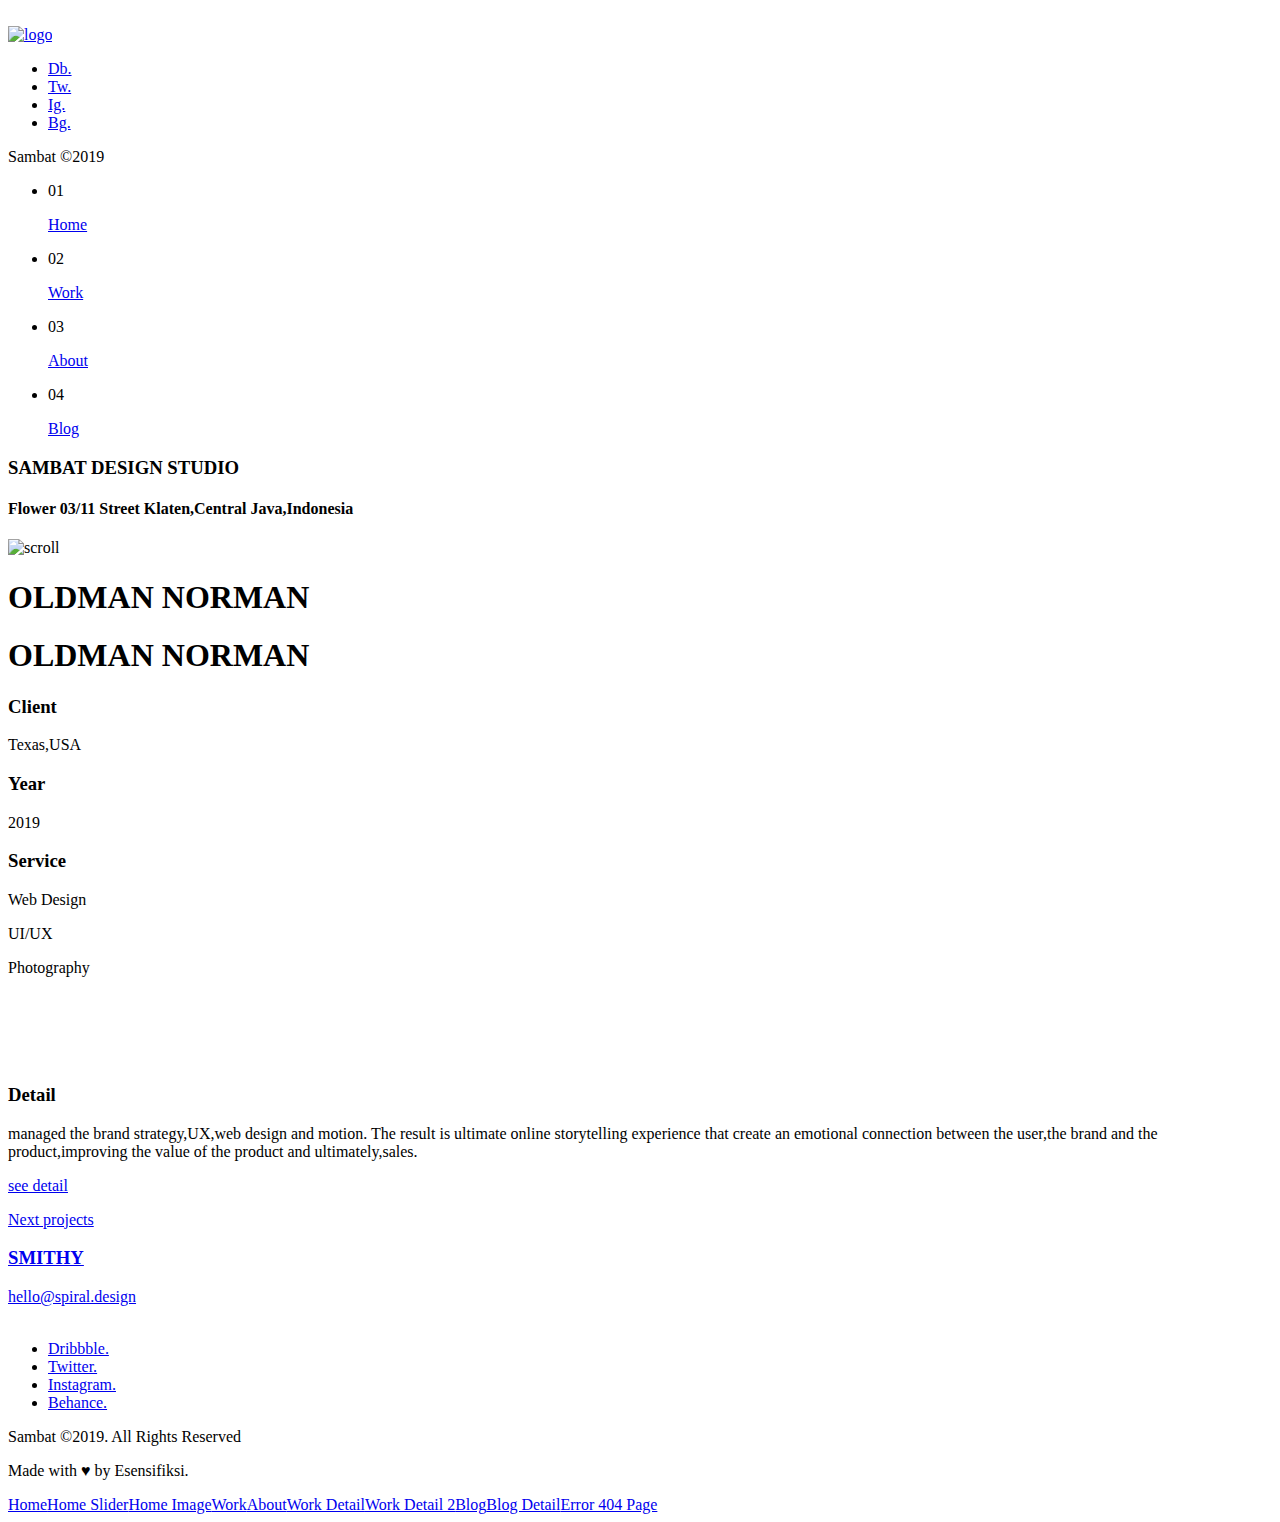
==== work-detail-2.html @ d4de6578 "upload init files" ====
<!DOCTYPE html>
<html lang="en">
<head>
<meta charset="UTF-8">
<meta name="viewport" content="width=device-width, initial-scale=1.0">
<meta http-equiv="X-UA-Compatible" content="ie=edge">
<title>Sambat Dark - Detail</title>
<link rel="stylesheet" href="assets/css/plugin.css">
<link rel="stylesheet" href="assets/css/main.css">
<link rel="stylesheet" href="assets/css/responsive.css">
</head>
<body>
<!-- Start Preload -->
<div class="preloader"></div>
<div class="block-1"></div>
<div class="block-2"></div>
<div class="logo-load"><img src="assets/img/logo.svg" alt=""></div>
<div class="logo-load spinning"></div>
<div class="over-all"></div>
<!-- End Preload --><!-- Start Header -->
<header>
  <nav><!-- Logo -->
    <div class="logo hover-target"><a class="load-spiral" href="index.html"><img src="assets/img/logo.svg" alt="logo"></a></div>
    <!-- Menu bar -->
    <div class="toggle-btn magnetic hover-target">
      <div class="burger-menu"><span class="one"></span><span class="two"></span><span class="tre"></span></div>
    </div>
    <!-- Social -->
    <div class="scr socials">
      <div class="list-social">
        <ul>
          <li class="hover-target"><a href="#">Db.</a></li>
          <li class="hover-target"><a href="#">Tw.</a></li>
          <li class="hover-target"><a href="#">Ig.</a></li>
          <li class="hover-target"><a href="#">Bg.</a></li>
        </ul>
      </div>
    </div>
    <!-- Copyright -->
    <div class="scr copyright-top">
      <p>Sambat &copy;2019</p>
    </div>
    <div class="bg-nav"></div>
    <!-- menu -->
    <div class="manu-container">
      <div class="menu">
        <div class="data">
          <div class="container">
            <div class="row">
              <div class="col-md-6">
                <div class="links text-center text-lg-left">
                  <ul>
                    <li>
                      <p>01</p>
                      <a class="menu-link hover-target load-spiral" href="index.html">Home</a></li>
                    <li>
                      <p>02</p>
                      <a class="menu-link hover-target load-spiral" href="work.html">Work</a></li>
                    <li>
                      <p>03</p>
                      <a class="menu-link hover-target load-spiral" href="about.html">About</a></li>
                    <li>
                      <p>04</p>
                      <a class="menu-link hover-target load-spiral" href="blog.html">Blog</a></li>
                  </ul>
                </div>
              </div>
              <div class="col-md-4 offset-md-2 centered text-right">
                <div class="address-menu">
                  <h3>SAMBAT DESIGN STUDIO</h3>
                  <h4>Flower 03/11 Street Klaten,Central Java,Indonesia</h4>
                </div>
              </div>
            </div>
          </div>
        </div>
      </div>
    </div>
  </nav>
</header>
<!-- End Header --><!-- Start Content -->
<div id="spiral"><!-- Header -->
  <div class="scrolls"><img draggable="false" src="assets/img/sroll.svg" alt="scroll"></div>
  <div class="main-head luxy-el" data-speed-y="15" data-offset="0">
    <div id="headmove">
      <div data-depth="0.4">
        <div class="bg-detail-work-2"></div>
      </div>
    </div>
    <div class="heading-text">
      <div class="heading-text-front">
        <h1 class="title">OLDMAN NORMAN</h1>
      </div>
      <div class="heading-text-back">
        <h1 class="title">OLDMAN NORMAN</h1>
      </div>
    </div>
  </div>
  <!-- Work Content -->
  <section class="detail-work bg-darks">
    <div class="container">
      <div class="row ">
        <div class="col-md-4 mt-30">
          <div class="about-work text-center">
            <h3>Client</h3>
            <p>Texas,USA</p>
          </div>
        </div>
        <div class="col-md-4 mt-30">
          <div class="about-work text-center">
            <h3>Year</h3>
            <p>2019</p>
          </div>
        </div>
        <div class="col-md-4 mt-30">
          <div class="about-work text-center">
            <h3>Service</h3>
            <p>Web Design</p>
            <p>UI/UX</p>
            <p>Photography</p>
          </div>
        </div>
      </div>
      <div class="row mt-20">
        <div class="col-md-12 mt-30"><!-- next -->
          <div class="right-over-next cursorNext"></div>
          <!-- prev -->
          <div class="right-over-prev cursorPrev"></div>
          <!-- work-slider -->
          <div class="work-slider">
            <div class="owl-carousel owl-theme">
              <div class="img-item"><img src="assets/img/detail-work/2/1.jpg" class="img-fluid" alt=""></div>
              <div class="img-item"><img src="assets/img/detail-work/2/2.jpg" class="img-fluid" alt=""></div>
              <div class="img-item"><img src="assets/img/detail-work/2/3.jpg" class="img-fluid" alt=""></div>
              <div class="img-item"><img src="assets/img/detail-work/2/4.jpg" class="img-fluid" alt=""></div>
            </div>
          </div>
        </div>
      </div>
      <div class="row about-work mt-50">
        <div class="col-md-3">
          <h3>Detail</h3>
        </div>
        <div class="col-md-8">
          <p>managed the brand strategy,UX,web design and motion. The result is ultimate online storytelling experience that create an emotional connection between the user,the brand and the product,improving the value of the product and ultimately,sales.</p>
          <div class="mt-10"></div>
          <a class="hover-target" href="https://www.behance.net/gallery/81535767/Smithy" target="_blank">see detail</a></div>
      </div>
      <div class="row">
        <div class="col-md-12"><a href="work-detail.html" class="next-project centered text-center load-spiral">
          <div class="col-md-12">
            <p>Next projects</p>
            <h3>SMITHY</h3>
          </div>
          </a></div>
      </div>
    </div>
  </section>
  <!-- Footer -->
  <div class="footer">
    <div class="container">
      <div class="row">
        <div class="col-md-4 text-center text-md-left mt-30">
          <div class="mail hover-target"><a href="#">hello@spiral.design</a></div>
        </div>
        <div class="col-md-4 text-center mt-30">
          <div class="logo-foot"><img src="assets/img/logo.svg" alt=""></div>
        </div>
        <div class="col-md-4 text-center text-md-right mt-30">
          <div class="sosmed">
            <ul>
              <li class="hover-target"><a href="#">Dribbble.</a></li>
              <li class="hover-target"><a href="#">Twitter.</a></li>
              <li class="hover-target"><a href="#">Instagram.</a></li>
              <li class="hover-target"><a href="#">Behance.</a></li>
            </ul>
          </div>
          <div class="copyright">
            <p>Sambat &copy;2019. All Rights Reserved</p>
            <p>Made with ♥ by Esensifiksi.</p>
          </div>
        </div>
      </div>
    </div>
  </div>
</div>
<!-- End Content --><!-- Toggle menu -->
<div class="menus"><a class="hover-target" href="index.html">Home</a><a class="hover-target" href="index-2.html">Home Slider</a><a class="hover-target" href="index-3.html">Home Image</a><a class="hover-target" href="work.html">Work</a><a class="hover-target" href="about.html">About</a><a class="hover-target" href="work-detail.html">Work Detail</a><a class="hover-target" href="work-detail-2.html">Work Detail 2</a><a class="hover-target" href="blog.html">Blog</a><a class="hover-target" href="blog-detail.html">Blog Detail</a><a class="hover-target" href="error.html">Error 404 Page</a></div>
<div class="menu__toggler hover-target magnetic"><span></span></div>
<!-- Cursor -->
<div class="cursor1" id="cursor1"></div>
<div class="cursor" id="cursor"></div>
<script src="https://www.jq22.com/jquery/jquery-3.3.1.js"></script>
<script src="assets/js/plugin.js"></script><script src="assets/js/main.js"></script>
</body>
</html>
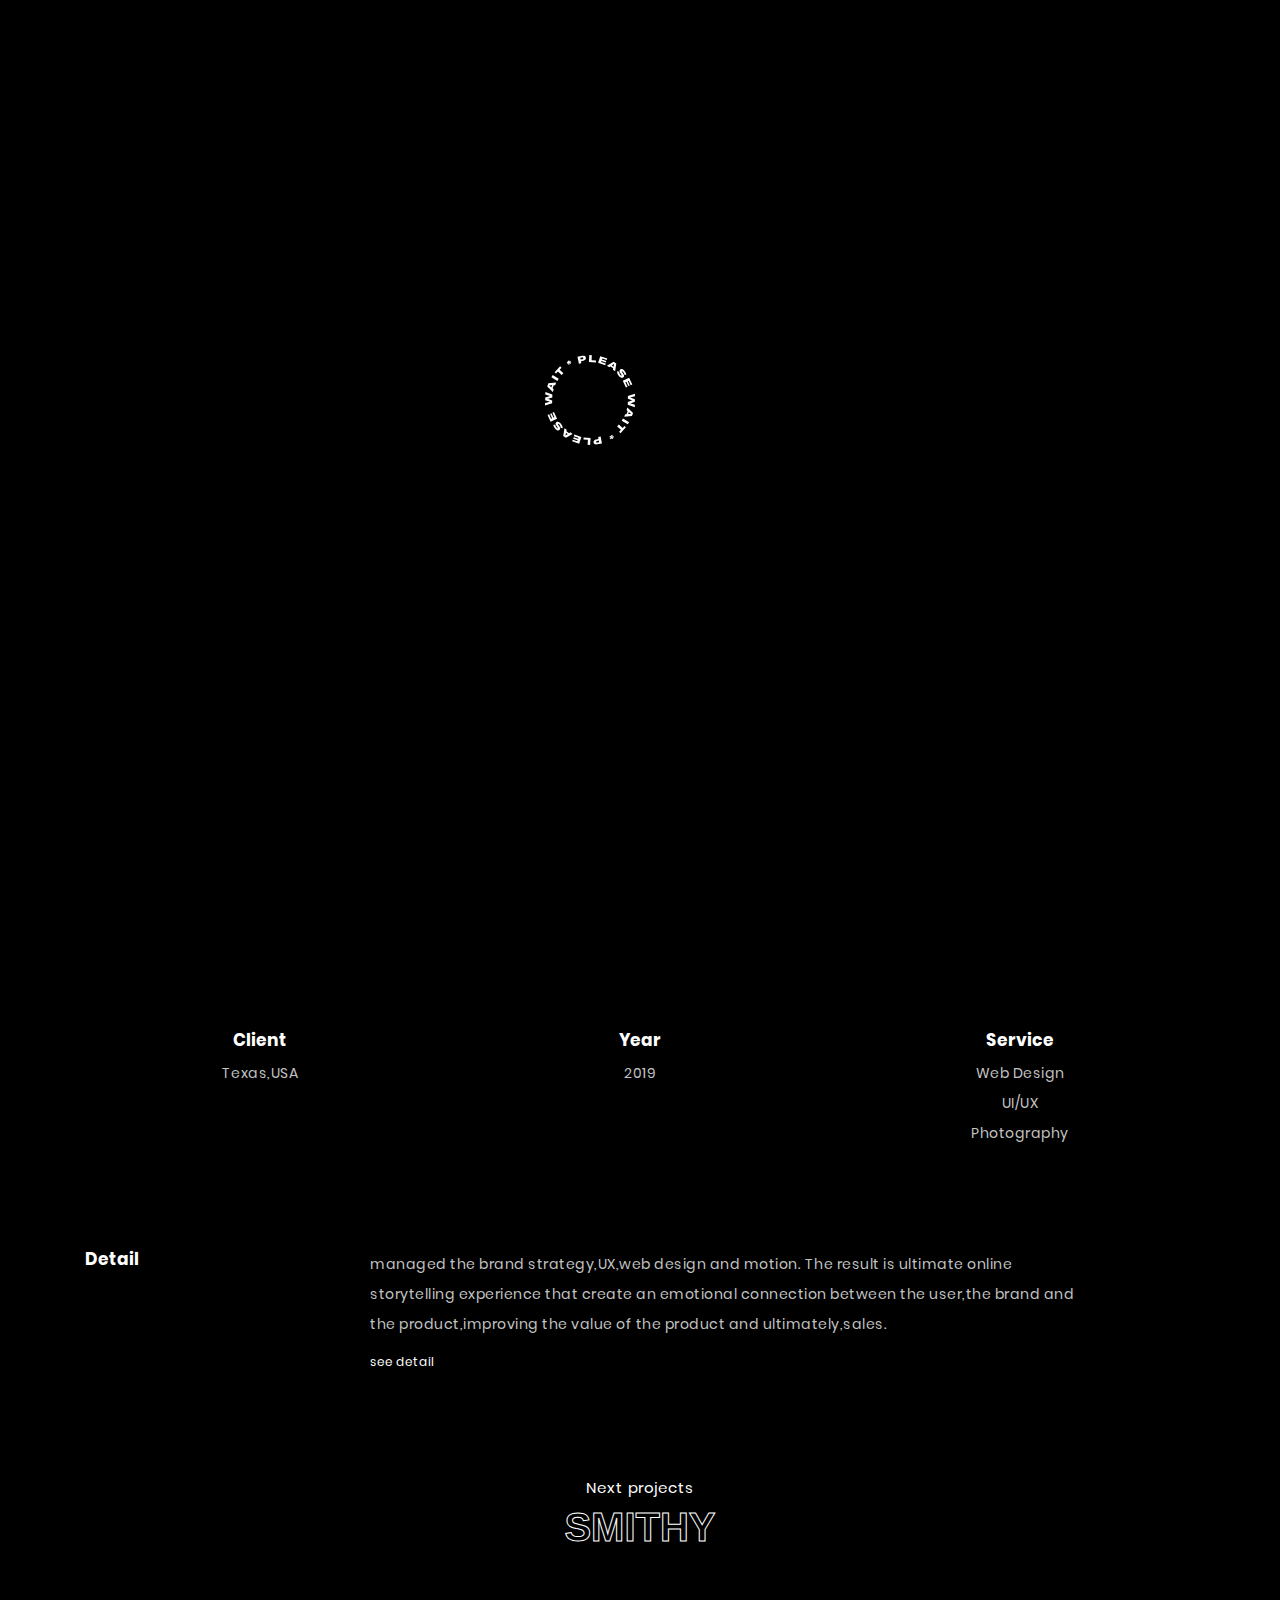
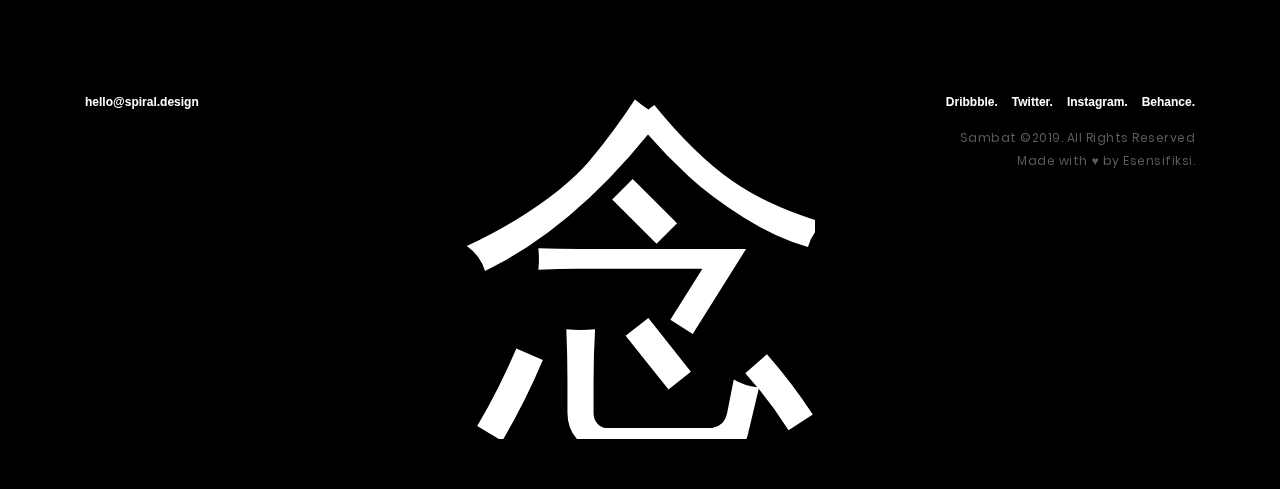
==== commit 4578d1ce: "Update work-detail-2.html" ====
--- a/work-detail-2.html
+++ b/work-detail-2.html
@@ -4,7 +4,7 @@
 <meta charset="UTF-8">
 <meta name="viewport" content="width=device-width, initial-scale=1.0">
 <meta http-equiv="X-UA-Compatible" content="ie=edge">
-<title>Sambat Dark - Detail</title>
+<title>Coctrpg log - Home</title>
 <link rel="stylesheet" href="assets/css/plugin.css">
 <link rel="stylesheet" href="assets/css/main.css">
 <link rel="stylesheet" href="assets/css/responsive.css">
@@ -29,9 +29,9 @@
     <div class="scr socials">
       <div class="list-social">
         <ul>
-          <li class="hover-target"><a href="#">Db.</a></li>
+          <li class="hover-target"><a href="#">Wx.</a></li>
+          <li class="hover-target"><a href="#">Qq.</a></li>
           <li class="hover-target"><a href="#">Tw.</a></li>
-          <li class="hover-target"><a href="#">Ig.</a></li>
           <li class="hover-target"><a href="#">Bg.</a></li>
         </ul>
       </div>
@@ -52,23 +52,23 @@
                   <ul>
                     <li>
                       <p>01</p>
-                      <a class="menu-link hover-target load-spiral" href="index.html">Home</a></li>
+                      <a class="menu-link hover-target load-spiral" href="index.html">主页</a></li>
                     <li>
                       <p>02</p>
-                      <a class="menu-link hover-target load-spiral" href="work.html">Work</a></li>
+                      <a class="menu-link hover-target load-spiral" href="work.html">目录</a></li>
                     <li>
                       <p>03</p>
-                      <a class="menu-link hover-target load-spiral" href="about.html">About</a></li>
+                      <a class="menu-link hover-target load-spiral" href="about.html">关于我</a></li>
                     <li>
                       <p>04</p>
-                      <a class="menu-link hover-target load-spiral" href="blog.html">Blog</a></li>
+                      <a class="menu-link hover-target load-spiral" href="blog.html">归档</a></li>
                   </ul>
                 </div>
               </div>
               <div class="col-md-4 offset-md-2 centered text-right">
                 <div class="address-menu">
-                  <h3>SAMBAT DESIGN STUDIO</h3>
-                  <h4>Flower 03/11 Street Klaten,Central Java,Indonesia</h4>
+                  <h3>COCTRPG LOG STORAGE SITE.</h3>
+                  <h4>从2021年开始到今的所有已经保存的跑团log</h4>
                 </div>
               </div>
             </div>
@@ -89,10 +89,10 @@
     </div>
     <div class="heading-text">
       <div class="heading-text-front">
-        <h1 class="title">OLDMAN NORMAN</h1>
+        <h1 class="title">冬雪之下</h1>
       </div>
       <div class="heading-text-back">
-        <h1 class="title">OLDMAN NORMAN</h1>
+        <h1 class="title">冬雪之下</h1>
       </div>
     </div>
   </div>
@@ -193,4 +193,4 @@
 <script src="https://www.jq22.com/jquery/jquery-3.3.1.js"></script>
 <script src="assets/js/plugin.js"></script><script src="assets/js/main.js"></script>
 </body>
-</html>+</html>
--- a/assets/css/main.css
+++ b/assets/css/main.css
@@ -0,0 +1 @@
+@charset "UTF-8";@font-face{font-family:'Poppins';font-style:normal;font-weight:100;src:url("../fonts/poppins/poppins-v5-latin-100.eot");src:local("Poppins Thin"),local("Poppins-Thin"),url("../fonts/poppins/poppins-v5-latin-100%EF%B9%96.eot#iefix") format("embedded-opentype"),url("../fonts/poppins/poppins-v5-latin-100.woff2") format("woff2"),url("../fonts/poppins/poppins-v5-latin-100.woff") format("woff"),url("../fonts/poppins/poppins-v5-latin-100.ttf") format("truetype"),url("../fonts/poppins/poppins-v5-latin-100.svg#Poppins") format("svg")}@font-face{font-family:'Poppins';font-style:italic;font-weight:100;src:url("../fonts/poppins/poppins-v5-latin-100italic.eot");src:local("Poppins Thin Italic"),local("Poppins-ThinItalic"),url("../fonts/poppins/poppins-v5-latin-100italic%EF%B9%96.eot#iefix") format("embedded-opentype"),url("../fonts/poppins/poppins-v5-latin-100italic.woff2") format("woff2"),url("../fonts/poppins/poppins-v5-latin-100italic.woff") format("woff"),url("../fonts/poppins/poppins-v5-latin-100italic.ttf") format("truetype"),url("../fonts/poppins/poppins-v5-latin-100italic.svg#Poppins") format("svg")}@font-face{font-family:'Poppins';font-style:normal;font-weight:200;src:url("../fonts/poppins/poppins-v5-latin-200.eot");src:local("Poppins ExtraLight"),local("Poppins-ExtraLight"),url("../fonts/poppins/poppins-v5-latin-200%EF%B9%96.eot#iefix") format("embedded-opentype"),url("../fonts/poppins/poppins-v5-latin-200.woff2") format("woff2"),url("../fonts/poppins/poppins-v5-latin-200.woff") format("woff"),url("../fonts/poppins/poppins-v5-latin-200.ttf") format("truetype"),url("../fonts/poppins/poppins-v5-latin-200.svg#Poppins") format("svg")}@font-face{font-family:'Poppins';font-style:italic;font-weight:300;src:url("../fonts/poppins/poppins-v5-latin-300italic.eot");src:local("Poppins Light Italic"),local("Poppins-LightItalic"),url("../fonts/poppins/poppins-v5-latin-300italic%EF%B9%96.eot#iefix") format("embedded-opentype"),url("../fonts/poppins/poppins-v5-latin-300italic.woff2") format("woff2"),url("../fonts/poppins/poppins-v5-latin-300italic.woff") format("woff"),url("../fonts/poppins/poppins-v5-latin-300italic.ttf") format("truetype"),url("../fonts/poppins/poppins-v5-latin-300italic.svg#Poppins") format("svg")}@font-face{font-family:'Poppins';font-style:normal;font-weight:300;src:url("../fonts/poppins/poppins-v5-latin-300.eot");src:local("Poppins Light"),local("Poppins-Light"),url("../fonts/poppins/poppins-v5-latin-300%EF%B9%96.eot#iefix") format("embedded-opentype"),url("../fonts/poppins/poppins-v5-latin-300.woff2") format("woff2"),url("../fonts/poppins/poppins-v5-latin-300.woff") format("woff"),url("../fonts/poppins/poppins-v5-latin-300.ttf") format("truetype"),url("../fonts/poppins/poppins-v5-latin-300.svg#Poppins") format("svg")}@font-face{font-family:'Poppins';font-style:normal;font-weight:400;src:url("../fonts/poppins/poppins-v5-latin-regular.eot");src:local("Poppins Regular"),local("Poppins-Regular"),url("../fonts/poppins/poppins-v5-latin-regular%EF%B9%96.eot#iefix") format("embedded-opentype"),url("../fonts/poppins/poppins-v5-latin-regular.woff2") format("woff2"),url("../fonts/poppins/poppins-v5-latin-regular.woff") format("woff"),url("../fonts/poppins/poppins-v5-latin-regular.ttf") format("truetype"),url("../fonts/poppins/poppins-v5-latin-regular.svg#Poppins") format("svg")}@font-face{font-family:'Poppins';font-style:italic;font-weight:400;src:url("../fonts/poppins/poppins-v5-latin-italic.eot");src:local("Poppins Italic"),local("Poppins-Italic"),url("../fonts/poppins/poppins-v5-latin-italic%EF%B9%96.eot#iefix") format("embedded-opentype"),url("../fonts/poppins/poppins-v5-latin-italic.woff2") format("woff2"),url("../fonts/poppins/poppins-v5-latin-italic.woff") format("woff"),url("../fonts/poppins/poppins-v5-latin-italic.ttf") format("truetype"),url("../fonts/poppins/poppins-v5-latin-italic.svg#Poppins") format("svg")}@font-face{font-family:'Poppins';font-style:italic;font-weight:200;src:url("../fonts/poppins/poppins-v5-latin-200italic.eot");src:local("Poppins ExtraLight Italic"),local("Poppins-ExtraLightItalic"),url("../fonts/poppins/poppins-v5-latin-200italic%EF%B9%96.eot#iefix") format("embedded-opentype"),url("../fonts/poppins/poppins-v5-latin-200italic.woff2") format("woff2"),url("../fonts/poppins/poppins-v5-latin-200italic.woff") format("woff"),url("../fonts/poppins/poppins-v5-latin-200italic.ttf") format("truetype"),url("../fonts/poppins/poppins-v5-latin-200italic.svg#Poppins") format("svg")}@font-face{font-family:'Poppins';font-style:normal;font-weight:500;src:url("../fonts/poppins/poppins-v5-latin-500.eot");src:local("Poppins Medium"),local("Poppins-Medium"),url("../fonts/poppins/poppins-v5-latin-500%EF%B9%96.eot#iefix") format("embedded-opentype"),url("../fonts/poppins/poppins-v5-latin-500.woff2") format("woff2"),url("../fonts/poppins/poppins-v5-latin-500.woff") format("woff"),url("../fonts/poppins/poppins-v5-latin-500.ttf") format("truetype"),url("../fonts/poppins/poppins-v5-latin-500.svg#Poppins") format("svg")}@font-face{font-family:'Poppins';font-style:italic;font-weight:500;src:url("../fonts/poppins/poppins-v5-latin-500italic.eot");src:local("Poppins Medium Italic"),local("Poppins-MediumItalic"),url("../fonts/poppins/poppins-v5-latin-500italic%EF%B9%96.eot#iefix") format("embedded-opentype"),url("../fonts/poppins/poppins-v5-latin-500italic.woff2") format("woff2"),url("../fonts/poppins/poppins-v5-latin-500italic.woff") format("woff"),url("../fonts/poppins/poppins-v5-latin-500italic.ttf") format("truetype"),url("../fonts/poppins/poppins-v5-latin-500italic.svg#Poppins") format("svg")}@font-face{font-family:'Poppins';font-style:italic;font-weight:600;src:url("../fonts/poppins/poppins-v5-latin-600italic.eot");src:local("Poppins SemiBold Italic"),local("Poppins-SemiBoldItalic"),url("../fonts/poppins/poppins-v5-latin-600italic%EF%B9%96.eot#iefix") format("embedded-opentype"),url("../fonts/poppins/poppins-v5-latin-600italic.woff2") format("woff2"),url("../fonts/poppins/poppins-v5-latin-600italic.woff") format("woff"),url("../fonts/poppins/poppins-v5-latin-600italic.ttf") format("truetype"),url("../fonts/poppins/poppins-v5-latin-600italic.svg#Poppins") format("svg")}@font-face{font-family:'Poppins';font-style:normal;font-weight:600;src:url("../fonts/poppins/poppins-v5-latin-600.eot");src:local("Poppins SemiBold"),local("Poppins-SemiBold"),url("../fonts/poppins/poppins-v5-latin-600%EF%B9%96.eot#iefix") format("embedded-opentype"),url("../fonts/poppins/poppins-v5-latin-600.woff2") format("woff2"),url("../fonts/poppins/poppins-v5-latin-600.woff") format("woff"),url("../fonts/poppins/poppins-v5-latin-600.ttf") format("truetype"),url("../fonts/poppins/poppins-v5-latin-600.svg#Poppins") format("svg")}@font-face{font-family:'Poppins';font-style:normal;font-weight:700;src:url("../fonts/poppins/poppins-v5-latin-700.eot");src:local("Poppins Bold"),local("Poppins-Bold"),url("../fonts/poppins/poppins-v5-latin-700%EF%B9%96.eot#iefix") format("embedded-opentype"),url("../fonts/poppins/poppins-v5-latin-700.woff2") format("woff2"),url("../fonts/poppins/poppins-v5-latin-700.woff") format("woff"),url("../fonts/poppins/poppins-v5-latin-700.ttf") format("truetype"),url("../fonts/poppins/poppins-v5-latin-700.svg#Poppins") format("svg")}@font-face{font-family:'Poppins';font-style:italic;font-weight:700;src:url("../fonts/poppins/poppins-v5-latin-700italic.eot");src:local("Poppins Bold Italic"),local("Poppins-BoldItalic"),url("../fonts/poppins/poppins-v5-latin-700italic%EF%B9%96.eot#iefix") format("embedded-opentype"),url("../fonts/poppins/poppins-v5-latin-700italic.woff2") format("woff2"),url("../fonts/poppins/poppins-v5-latin-700italic.woff") format("woff"),url("../fonts/poppins/poppins-v5-latin-700italic.ttf") format("truetype"),url("../fonts/poppins/poppins-v5-latin-700italic.svg#Poppins") format("svg")}@font-face{font-family:'Poppins';font-style:normal;font-weight:800;src:url("../fonts/poppins/poppins-v5-latin-800.eot");src:local("Poppins ExtraBold"),local("Poppins-ExtraBold"),url("../fonts/poppins/poppins-v5-latin-800%EF%B9%96.eot#iefix") format("embedded-opentype"),url("../fonts/poppins/poppins-v5-latin-800.woff2") format("woff2"),url("../fonts/poppins/poppins-v5-latin-800.woff") format("woff"),url("../fonts/poppins/poppins-v5-latin-800.ttf") format("truetype"),url("../fonts/poppins/poppins-v5-latin-800.svg#Poppins") format("svg")}@font-face{font-family:'Poppins';font-style:italic;font-weight:800;src:url("../fonts/poppins/poppins-v5-latin-800italic.eot");src:local("Poppins ExtraBold Italic"),local("Poppins-ExtraBoldItalic"),url("../fonts/poppins/poppins-v5-latin-800italic%EF%B9%96.eot#iefix") format("embedded-opentype"),url("../fonts/poppins/poppins-v5-latin-800italic.woff2") format("woff2"),url("../fonts/poppins/poppins-v5-latin-800italic.woff") format("woff"),url("../fonts/poppins/poppins-v5-latin-800italic.ttf") format("truetype"),url("../fonts/poppins/poppins-v5-latin-800italic.svg#Poppins") format("svg")}@font-face{font-family:'Poppins';font-style:normal;font-weight:900;src:url("../fonts/poppins/poppins-v5-latin-900.eot");src:local("Poppins Black"),local("Poppins-Black"),url("../fonts/poppins/poppins-v5-latin-900%EF%B9%96.eot#iefix") format("embedded-opentype"),url("../fonts/poppins/poppins-v5-latin-900.woff2") format("woff2"),url("../fonts/poppins/poppins-v5-latin-900.woff") format("woff"),url("../fonts/poppins/poppins-v5-latin-900.ttf") format("truetype"),url("../fonts/poppins/poppins-v5-latin-900.svg#Poppins") format("svg")}@font-face{font-family:'Poppins';font-style:italic;font-weight:900;src:url("../fonts/poppins/poppins-v5-latin-900italic.eot");src:local("Poppins Black Italic"),local("Poppins-BlackItalic"),url("../fonts/poppins/poppins-v5-latin-900italic%EF%B9%96.eot#iefix") format("embedded-opentype"),url("../fonts/poppins/poppins-v5-latin-900italic.woff2") format("woff2"),url("../fonts/poppins/poppins-v5-latin-900italic.woff") format("woff"),url("../fonts/poppins/poppins-v5-latin-900italic.ttf") format("truetype"),url("../fonts/poppins/poppins-v5-latin-900italic.svg#Poppins") format("svg")}h1,h2,h3,h4,h5{font-family:'Poppins',sans-serif}p{font-family:'Poppins',sans-serif;font-size:15px;color:#fff;line-height:30px;letter-spacing:.5px}section{padding-top:100px;padding-bottom:100px}a:hover{text-decoration:none}.over-all{width:100%;height:100vh;position:fixed;top:0;left:0;z-index:90;background:#000;mix-blend-mode:color;pointer-events:none;opacity:0}.preloader{width:100%;height:100vh;position:fixed;top:0;left:0;z-index:9999;opacity:1}.spinning{width:100px;height:100px;background:url("../img/wait.svg") no-repeat center center;border:0;-webkit-animation-name:spin;animation-name:spin;-webkit-animation-duration:10s;animation-duration:10s;-webkit-animation-iteration-count:infinite;animation-iteration-count:infinite;margin-left:-50px;margin-top:-50px;mix-blend-mode:normal}.block-1{width:100%;height:100vh;bottom:0;left:0;background:#000;position:fixed;z-index:998}.block-2{width:100%;height:100vh;top:0;left:0;background:#000;position:fixed;z-index:999}.logo-load{position:fixed;transform:translate(-50%,-50%);-webkit-transform:translate(-50%,-50%);-moz-transform:translate(-50%,-50%);-ms-transform:translate(-50%,-50%);-o-transform:translate(-50%,-50%);left:50%;top:50%;mix-blend-mode:difference;z-index:9999}*{padding:0;margin:0;-webkit-box-sizing:border-box;box-sizing:border-box;font-family:'Poppins',sans-serif}.centered{display:-webkit-box;display:-ms-flexbox;display:flex;-webkit-box-align:center;-ms-flex-align:center;align-items:center;-webkit-box-pack:center;-ms-flex-pack:center;justify-content:center}.between{padding-top:100px;padding-bottom:100px}.mt-half{margin-top:90vh!important}.mt-0{margin-top:0!important}.mt-10{margin-top:10px!important}.mt-20{margin-top:20px!important}.mt-30{margin-top:30px!important}.mt-40{margin-top:40px!important}.mt-50{margin-top:50px!important}.mt-60{margin-top:60px!important}.mt-70{margin-top:70px!important}.mt-70{margin-top:70px!important}.mt-80{margin-top:80px!important}.mt-90{margin-top:90px!important}.mt-100{margin-top:100px!important}.mt-200{padding-top:200px!important}.mb-0{margin-bottom:0!important}.mb-10{margin-bottom:10px!important}.mb-20{margin-bottom:20px!important}.mb-30{margin-bottom:30px!important}.mb-40{margin-bottom:40px!important}.mb-50{margin-bottom:50px!important}.mb-60{margin-bottom:60px!important}.mb-70{margin-bottom:70px!important}.mb-70{margin-bottom:70px!important}.mb-80{margin-bottom:80px!important}.mb-90{margin-bottom:90px!important}.mb-100{margin-bottom:100px!important}.bg-darks{background:#000}::-moz-selection{color:#000}::selection{color:#000}::-moz-selection{color:#000}::selection{background-color:#fff}::-moz-selection{background-color:#fff}mark{color:#212121}body{background:#000}.copyright-top{position:fixed;top:88vh;left:9%;z-index:10}.copyright-top p{font-size:12px;margin:10px 0 0 0;color:#fff;font-weight:700}.socials{position:fixed;top:88vh;right:9%;z-index:10}.socials ul{list-style:none}.socials ul li{display:inline;margin-left:15px}.socials ul li a{font-size:11px;color:#fff;font-weight:700}.socials ul li a:hover{text-decoration:none}.toggle-btn{display:-webkit-box;display:-ms-flexbox;display:flex;-webkit-box-pack:center;-ms-flex-pack:center;justify-content:center;-webkit-box-align:center;-ms-flex-align:center;align-items:center;position:fixed;margin-top:10vh;width:50px;height:50px;right:8%;mix-blend-mode:difference;z-index:99!important}nav .container{position:relative}.logo{position:fixed;margin-top:10vh;width:50px;height:50px;left:8%;mix-blend-mode:difference;z-index:99!important}.toggle-btn::before{content:'MENU';position:absolute;width:80px;font-size:10px;letter-spacing:2px;color:#fff;right:0;font-weight:500}.one{display:block;position:relative;width:25px;height:1px;background:#fff}.two{display:block;position:relative;width:25px;height:1px;background:#fff;margin-top:4px}.tre{display:block;position:relative;width:25px;height:1px;background:#fff;margin-top:4px}.bg-nav{position:fixed;top:0;z-index:97;height:100vh;width:100%;background:#000;opacity:0;pointer-events:none}.menu{opacity:0;position:fixed;top:0;z-index:98;height:100vh;width:100%;background-color:transparent;display:-webkit-box;display:-ms-flexbox;display:flex;-webkit-box-align:center;-ms-flex-align:center;align-items:center;-webkit-box-pack:center;-ms-flex-pack:center;justify-content:center}.menu-text p{font-weight:300;line-height:30px;color:#fff}.data{text-align:left}.data ul{padding:0}ul{list-style:none;padding:0}.menu li{color:#fff}.menu li p{position:absolute;opacity:.5;top:25px;left:-10px}a.menu-link{font-family:'Poppins',sans-serif;display:inline-block;text-decoration:none;color:transparent;opacity:.7;-webkit-text-stroke:1px #fff;font-size:50px;font-weight:900;margin:0 20px;overflow:hidden;-webkit-transition:all .4s ease;transition:all .4s ease}a.menu-link:hover{opacity:1}a.menu-link.active{opacity:1}.toggle-btn:hover{cursor:pointer}.address-menu h3{font-size:30px;color:#fff;font-weight:600}.address-menu h4{color:#fff;font-size:12px;opacity:.5}a{cursor:none}.cursor,.cursor1{pointer-events:none;position:fixed;top:0;left:0;border-radius:50%;opacity:0;-webkit-transform:translate(-50%,-50%);transform:translate(-50%,-50%);-webkit-transition:opacity .3s ease-in-out,-webkit-transform .3s ease-in-out;transition:opacity .3s ease-in-out,-webkit-transform .3s ease-in-out;transition:opacity .3s ease-in-out,transform .3s ease-in-out;transition:opacity .3s ease-in-out,transform .3s ease-in-out,-webkit-transform .3s ease-in-out;z-index:9999999}.cursor{width:7px;height:7px;background-color:#fff;mix-blend-mode:difference}.cursor1{width:30px;height:30px;border:1px solid #fff;mix-blend-mode:difference}.cursor1.expand{background-color:#fff;border:0;mix-blend-mode:difference;transform:translate(-50%,-50%) scale(1.6);-webkit-transform:translate(-50%,-50%) scale(1.6);-moz-transform:translate(-50%,-50%) scale(1.6);-ms-transform:translate(-50%,-50%) scale(1.6);-o-transform:translate(-50%,-50%) scale(1.6)}.cursor1.drag::before,.cursor1.drag::after{color:#000;font-family:'fonticons';font-size:.6rem;margin-top:-.6rem;position:absolute;top:50%}.cursor1.drag::before{content:'\e801';left:-10px}.cursor1.drag::after{content:'\e803';right:-10px}.cursorDrag{cursor:none!important}.cursor1.explore{width:100px;height:100px;background:url("../img/click.svg") no-repeat center center;border:0;-webkit-animation-name:spin;animation-name:spin;-webkit-animation-duration:10s;animation-duration:10s;-webkit-animation-iteration-count:infinite;animation-iteration-count:infinite;margin-left:-50px;margin-top:-50px;mix-blend-mode:normal}.cursor1.zoom{width:100px;height:100px;background:url("../img/zoom.svg") no-repeat center center;border:0;-webkit-animation-name:spin;animation-name:spin;-webkit-animation-duration:10s;animation-duration:10s;-webkit-animation-iteration-count:infinite;animation-iteration-count:infinite;margin-left:-50px;margin-top:-50px;mix-blend-mode:normal}.cursor1.next{width:100px;height:100px;background:url("../img/next.svg") no-repeat center center;border:0;-webkit-animation-name:spin;animation-name:spin;-webkit-animation-duration:10s;animation-duration:10s;-webkit-animation-iteration-count:infinite;animation-iteration-count:infinite;margin-left:-50px;margin-top:-50px;mix-blend-mode:normal}.cursor1.prev{width:100px;height:100px;background:url("../img/prev.svg") no-repeat center center;border:0;-webkit-animation-name:spin;animation-name:spin;-webkit-animation-duration:10s;animation-duration:10s;-webkit-animation-iteration-count:infinite;animation-iteration-count:infinite;margin-left:-50px;margin-top:-50px;mix-blend-mode:normal}.scrolls{z-index:10;position:absolute;top:calc(90vh - 50px);left:calc(50% - 50px);-webkit-animation-name:spin;animation-name:spin;-webkit-animation-duration:20s;animation-duration:20s;-webkit-animation-iteration-count:infinite;animation-iteration-count:infinite;-webkit-animation-timing-function:linear;animation-timing-function:linear}.bg-right{background:#000;z-index:3;position:fixed;transform:translate(-50%,-50%) skew(20deg);-webkit-transform:translate(-50%,-50%) skew(20deg);-moz-transform:translate(-50%,-50%) skew(20deg);-ms-transform:translate(-50%,-50%) skew(20deg);-o-transform:translate(-50%,-50%) skew(20deg);text-align:center;left:50%;height:80vh;width:20vw;top:50vh}.bg-3{background:url("../img/home.jpg") center no-repeat;background-size:cover;z-index:3;position:fixed;transform:translate(-50%,-50%);-webkit-transform:translate(-50%,-50%);-moz-transform:translate(-50%,-50%);-ms-transform:translate(-50%,-50%);-o-transform:translate(-50%,-50%);text-align:center;left:50%;height:60vh;width:40vw;top:50vh}.heading-text-front{position:absolute;transform:translate(-50%,-50%);-webkit-transform:translate(-50%,-50%);-moz-transform:translate(-50%,-50%);-ms-transform:translate(-50%,-50%);-o-transform:translate(-50%,-50%);text-align:center;left:50%;width:90%;top:50%;z-index:4}.heading-text-front h1{font-family:'Poppins',sans-serif;text-transform:uppercase;color:transparent;font-weight:900;font-size:60px;-webkit-text-stroke:1px #fff;letter-spacing:1px}.heading-text-back{position:absolute;transform:translate(-50%,-50%);-webkit-transform:translate(-50%,-50%);-moz-transform:translate(-50%,-50%);-ms-transform:translate(-50%,-50%);-o-transform:translate(-50%,-50%);text-align:center;left:50%;width:90%;top:50%;z-index:-1}.heading-text-back h1{font-family:'Poppins',sans-serif;text-transform:uppercase;color:#fff;font-weight:900;font-size:60px;-webkit-text-stroke:0 #fff;letter-spacing:1px}.main-head{position:relative;height:100vh;overflow:hidden;z-index:-1}.main-head .container{position:relative}h1.title{font-size:90px}@-webkit-keyframes spin{from{-webkit-transform:rotate(0deg);transform:rotate(0deg)}to{-webkit-transform:rotate(360deg);transform:rotate(360deg)}}@keyframes spin{from{-webkit-transform:rotate(0deg);transform:rotate(0deg)}to{-webkit-transform:rotate(360deg);transform:rotate(360deg)}}.main-title::before{position:absolute;width:70px;height:2px;background:#fff;content:'';bottom:-10px;left:calc(50% - 35px)}.main-title h2{text-transform:uppercase;color:#fff;font-size:40px;font-family:'Poppins',sans-serif;font-weight:900}.main-title h2 span{-webkit-text-stroke:1px #fff;color:transparent;font-family:'Poppins',sans-serif;font-weight:900}.folio-content{background:#000}.folio-content .folio-item{margin-top:100px;position:relative;padding:0 20px}.folio-content .folio-item .img-folio{z-index:2;position:relative}.folio-content .folio-item .img-folio a{cursor:none}.folio-content .folio-item .img-folio img{-webkit-filter:grayscale(100%);filter:grayscale(100%)}.folio-content .folio-item .img-folio:hover img{-webkit-filter:grayscale(0%);filter:grayscale(0%)}.folio-content .folio-item .text-folio h2.text-1{position:absolute;font-family:'Poppins',sans-serif;color:transparent;font-weight:900;font-size:40px;letter-spacing:2px;-webkit-text-stroke:1px #fff;z-index:4;left:50%;bottom:1px;transform:translateX(-50%);-webkit-transform:translateX(-50%);-moz-transform:translateX(-50%);-ms-transform:translateX(-50%);-o-transform:translateX(-50%)}.folio-content .folio-item .text-folio h2.text-2{position:absolute;font-family:'Poppins',sans-serif;color:#fff;font-weight:900;font-size:40px;letter-spacing:2px;z-index:1;left:50%;bottom:1px;transform:translateX(-50%);-webkit-transform:translateX(-50%);-moz-transform:translateX(-50%);-ms-transform:translateX(-50%);-o-transform:translateX(-50%)}.bg-about{background:url("../img/about-1.jpg") center no-repeat;z-index:3;position:fixed;text-align:center;left:50%;height:30vh;width:40vw;top:20vh}.bg-about-2{background:url("../img/about-2.jpg") center no-repeat;z-index:3;position:fixed;text-align:center;left:10vw;height:50vh;width:30vw;top:30vh}.about{background:#000}.about-page{background:#000}#img-about{position:relative}.img-mask{position:absolute;width:120%;height:120%;left:0;top:0;z-index:2;background:#000}.about-text h3{font-family:'Poppins',sans-serif;margin-bottom:20px;color:#fff;font-weight:800}.abt-text{margin-left:-200px;background:#000;padding:40px 40px}.abt-text a{font-size:14px;color:#5c5c5c;font-weight:900;position:relative}.abt-text a::after{width:40px;height:2px;position:absolute;content:'';top:10px;margin-left:5px;background:#5c5c5c;transition:all ease-in-out .3s;-webkit-transition:all ease-in-out .3s;-moz-transition:all ease-in-out .3s;-ms-transition:all ease-in-out .3s;-o-transition:all ease-in-out .3s}.abt-text a:hover{text-decoration:none}.abt-text a:hover::after{margin-left:15px}.sub-abt{position:absolute;right:0;top:50%;transform:rotate(90deg) translateY(-50%) translateX(-50%);-webkit-transform:rotate(90deg) translateY(-50%) translateX(-50%);-moz-transform:rotate(90deg) translateY(-50%) translateX(-50%);-ms-transform:rotate(90deg) translateY(-50%) translateX(-50%);-o-transform:rotate(90deg) translateY(-50%) translateX(-50%)}.sub-abt p{text-align:center;margin:0;font-weight:700}.footer{z-index:-2;padding:0 0 50px 0}.footer .logo-foot{mix-blend-mode:difference}.footer a{font-size:14px}.footer a:hover{text-decoration:none}.footer .sosmed ul{list-style:none}.footer .sosmed ul li{display:inline;margin-left:10px}.footer .sosmed ul li a{font-size:12px;color:#fff;font-weight:600}.footer .sosmed ul li a:hover{text-decoration:none}.footer .mail a{font-size:12px;color:#fff;font-weight:600}.footer .copyright p{line-height:normal;font-size:12px;margin:5px 0 0 0;color:#5c5c5c}.service-item{-webkit-transition:all .3s ease;transition:all .3s ease;padding:30px 30px;overflow:hidden;background:#050505}.front{z-index:3}.service-icon{margin:20px 0}.service-icon img{width:70px}.service-text{padding:20px 0}.service-text h3{color:#fff;text-align:left;font-size:20px;font-family:'Poppins',sans-serif;font-weight:700}.service-text p{margin-top:20px}.service-list{padding:0;margin-top:20px}.service-line{margin-top:60px;width:80px;height:3px;background:#fff}.service-list li{display:block;color:#fff;margin:10px 0}.partner{padding-left:40px;padding-right:40px}.partner-list{border:1px solid #5c5c5c}.partner-list img{padding:30px}.blog-img:hover img{transform:scale(0.98);-webkit-transform:scale(0.98);-moz-transform:scale(0.98);-ms-transform:scale(0.98);-o-transform:scale(0.98)}.blog-img img{transition:all .5s ease-in-out;-webkit-transition:all .5s ease-in-out;-moz-transition:all .5s ease-in-out;-ms-transition:all .5s ease-in-out;-o-transition:all .5s ease-in-out}.blog-text{padding:0 10px 0 0}.blog-text h3{color:#fff;font-size:26px;margin-top:20px;margin-bottom:10px;font-weight:700}.blog-text p{color:#8f8f8f}.bg-detail-blog{background:url("../img/blog/detail.jpg") center no-repeat;background-size:cover;z-index:-1;position:absolute;text-align:center;left:0;height:100vh;width:100vw;top:0}h3.detail-title{color:#fff;text-transform:uppercase;font-weight:900;font-size:40px}.article{color:#fff}.article h3{font-size:24px;font-weight:700}.article p{margin-top:20px;color:#8f8f8f}.article .quote p{font-weight:500;font-size:20px;text-align:center;margin:50px 0;color:#c3c3c3}.article .author p{margin-bottom:20px}.line{height:1px;margin-top:40px;width:100px;background:#fff;position:absolute;left:calc(50% - 50px)}.bg-work{background:url("../img/port/1.jpg") center no-repeat;z-index:3;position:fixed;text-align:center;left:50%;height:30vh;width:40vw;top:20vh}.bg-work-2{background:url("../img/port/3.jpg") center no-repeat;z-index:3;position:fixed;text-align:center;left:10vw;height:50vh;width:30vw;top:30vh}.bg-detail-work{background:url("../img/detail-work/1/1.jpg") center no-repeat;background-size:cover;z-index:-1;position:fixed;left:0;height:50vh;width:50vw;left:25%;top:25vh}.bg-detail-work-2{background:url("../img/detail-work/2/3.jpg") center no-repeat;background-size:cover;z-index:-1;position:fixed;left:0;height:50vh;width:50vw;left:25%;top:25vh}.about-work h3{color:#fff;font-size:17px;font-weight:700}.about-work p{color:#c3c3c3;font-size:14px;margin:0}.about-work a{font-size:12px;color:#fff}.next-project{color:#fff;margin-top:100px;background-size:cover}.next-project p{margin:0}.next-project h3{font-weight:900;color:transparent;font-size:40px;-webkit-text-stroke:1px #fff;transition:ease-in-out .3s all;-webkit-transition:ease-in-out .3s all;-moz-transition:ease-in-out .3s all;-ms-transition:ease-in-out .3s all;-o-transition:ease-in-out .3s all}.next-project h3:hover{color:#fff}.right-over-next{position:absolute;width:50%;height:100%;right:0;top:0;z-index:10}.right-over-prev{position:absolute;width:50%;height:100%;left:0;top:0;z-index:11}.bg-error{background:url("../img/error/1.jpg") center no-repeat;z-index:-1;position:fixed;text-align:center;left:25%;height:50vh;width:50vw;top:25vh}.error-page{position:absolute;left:50%;top:50%;z-index:99;transform:translate(-50%,-50%);-webkit-transform:translate(-50%,-50%);-moz-transform:translate(-50%,-50%);-ms-transform:translate(-50%,-50%);-o-transform:translate(-50%,-50%)}.error-page h2{font-size:120px;-webkit-text-stroke:1px #fff;color:transparent}.error-page p{color:#fff}.error-page a{color:#adadad}.menu__toggler{position:fixed;bottom:20px;left:20px;border-radius:100%;-webkit-border-radius:100%;-moz-border-radius:100%;-ms-border-radius:100%;-o-border-radius:100%;z-index:102;height:50px;width:50px;outline:0;cursor:pointer;display:-webkit-box;display:-ms-flexbox;display:flex;-webkit-box-align:center;-ms-flex-align:center;align-items:center;background:#fff}.menu__toggler span,.menu__toggler span::before,.menu__toggler span::after{position:absolute;content:'';width:25px;height:2.5px;background:#000;border-radius:20px;left:12px;-webkit-transition:500ms cubic-bezier(0.77,0,0.175,1);transition:500ms cubic-bezier(0.77,0,0.175,1)}.menu__toggler span::before{top:-8px;left:0}.menu__toggler span::after{top:8px;left:0}.menu__toggler.activez>span{background:transparent}.menu__toggler.activez>span::before,.menu__toggler.activez>span::after{background:#000;top:0}.menu__toggler.activez>span::before{-webkit-transform:rotate(-225deg);transform:rotate(-225deg)}.menu__toggler.activez>span::after{-webkit-transform:rotate(225deg);transform:rotate(225deg)}.menus{position:fixed;left:-30%;z-index:101;color:#000;background:#ffff;-webkit-clip-path:polygon(0 0,100% 0,85% 100%,0% 100%);clip-path:polygon(0 0,100% 0,85% 100%,0% 100%);width:30%;height:100%;padding:100px;display:-webkit-box;display:-ms-flexbox;display:flex;-webkit-box-orient:vertical;-webkit-box-direction:normal;-ms-flex-direction:column;flex-direction:column;-webkit-box-pack:center;-ms-flex-pack:center;justify-content:center;-webkit-transition:300ms left cubic-bezier(0.77,0,0.175,1);transition:300ms left cubic-bezier(0.77,0,0.175,1)}@media only screen and (max-width:600px){.menus{width:250px;left:-250px;padding:50px}}.menus.activez{left:0}.menus a{font-size:15px;margin-bottom:1rem;color:#000}.menus a:hover{opacity:.5}.full-page{height:100vh;width:100vw;overflow:hidden}.swiper-slide{height:100vh}.img-slide{width:100%;position:absolute;z-index:3;top:50%;left:50%;transform:translate(-50%,-50%);-webkit-transform:translate(-50%,-50%);-moz-transform:translate(-50%,-50%);-ms-transform:translate(-50%,-50%);-o-transform:translate(-50%,-50%)}.img-slide img{width:100%}.text-slide{height:60px;position:relative;overflow:hidden;position:absolute;top:40%;left:10%;width:100%}.text-slide h2.text-1{position:absolute;font-family:'Poppins',sans-serif;color:transparent;font-weight:900;font-size:60px;letter-spacing:2px;-webkit-text-stroke:1px #fff;z-index:4;pointer-events:none}.text-slide h2.text-2{position:absolute;font-family:'Poppins',sans-serif;color:#fff;font-weight:900;font-size:60px;letter-spacing:2px;z-index:1;left:0;pointer-events:none}.swiper-slide{-webkit-transition-delay:2s;transition-delay:2s;transition:.2s ease all;-webkit-transition:.2s ease all;-moz-transition:.2s ease all;-ms-transition:.2s ease all;-o-transition:.2s ease all}.swiper-slide-next .img-slide img{filter:grayscale(100%);-webkit-filter:grayscale(100%)}.swiper-slide-prev .img-slide img{filter:grayscale(100%);-webkit-filter:grayscale(100%)}.swiper-wrapper{-webkit-transition-delay:.2s;transition-delay:.2s}.swiper-container-horizontal>.swiper-pagination-progressbar,.swiper-container-vertical>.swiper-pagination-progressbar.swiper-pagination-progressbar-opposite{width:40%;height:2px;left:30%;top:auto;bottom:10%}.swiper-pagination-progressbar .swiper-pagination-progressbar-fill{background:#ffff;position:absolute;left:0;top:0;width:100%;height:100%;-webkit-transform:scale(0);transform:scale(0);-webkit-transform-origin:left top;transform-origin:left top}.swiper-pagination-progressbar{position:absolute;background:rgba(218,213,213,0.25)}.bg-half{position:fixed;width:50%;height:100vh;background:#ececec;right:0;top:0}.bg-half-l{position:fixed;width:50%;height:100vh;background:#111;left:0;top:0}.intro{position:relative;margin:30px;overflow:hidden}.intro:hover .over-intro{height:100%}.intro .over-intro{position:absolute;pointer-events:none;width:100%;height:0;background:#050505;z-index:2;bottom:0;left:0;opacity:.5;transition:all ease .3s;-webkit-transition:all ease .3s;-moz-transition:all ease .3s;-ms-transition:all ease .3s;-o-transition:all ease .3s}h3.glp{color:#fff}h3.lght{color:#f0353c}--- a/assets/css/responsive.css
+++ b/assets/css/responsive.css
@@ -0,0 +1 @@
+@media(max-width:575.98px){.work-slide-item{height:80vh}.menu__toggler,.menus{display:none}.service-text h3{font-size:16px}.about-text h3{font-size:20px}.about-text p{font-size:14px}.between{padding-top:50px;padding-bottom:50px}.address-menu{display:none}.menu li{color:#fff}.menu li p{display:none}.toggle-btn{margin-top:5vh}.logo{margin-top:5vh}.main-head h1{font-size:30px}.sub-abt{display:none}p.abt-text{font-size:16px}.main-title h2{font-size:28px}.folio-content .folio-item{margin-top:40px}.folio-content .folio-item .text-folio h2.text-1{font-size:30px}.folio-content .folio-item .text-folio h2.text-2{font-size:30px}.img-about{display:none}.abt-text{padding:0;margin-left:0}.abt-text p{font-size:14px}.blog-item{padding:0 20px}.scr{display:none}.article h3{font-size:20px}.work-slide-item{width:100%}.img-slide{width:90%;position:relative}.img-slide img{height:100%}.text-slide{height:40px;position:relative;overflow:hidden;left:0;margin-top:20px}.text-slide h2.text-1{position:relative;color:#fff;font-weight:900;font-size:35px;z-index:4;margin:0;pointer-events:none}.text-slide h2.text-2{display:none}.next-project h3{font-size:30px}section{padding:50px 0}.partner{padding-left:20px;padding-right:20px}.blog-text{padding:0 10px 0 0}.blog-text h3{font-size:20px}.blog-text p{font-size:14px}h3.detail-title{font-size:30px}}@media(min-width:575.98px) and (max-width:767.98px){h3.detail-title{font-size:36px}.partner{padding-left:25px;padding-right:25px}.address-menu{display:none}.menu li{color:#fff}.menu li p{display:none}.main-title h2{font-size:30px}.img-about{display:none}.abt-text{padding:0;margin-left:0}.abt-text p{font-size:14px}.main-head h1{font-size:40px}.menu__toggler,.menus{display:none}.main-head h1{font-size:50px}section{padding:70px 0}.img-slide{width:90%;position:relative}.img-slide img{height:100%}.text-slide{height:40px;position:relative;overflow:hidden;left:0;margin-top:20px}.text-slide h2.text-1{position:relative;color:#fff;font-weight:900;font-size:35px;z-index:4;margin:0;pointer-events:none}.text-slide h2.text-2{display:none}.folio-content .folio-item{margin-top:40px}.folio-content .folio-item .text-folio h2.text-1{font-size:40px}.folio-content .folio-item .text-folio h2.text-2{font-size:40px}.next-project h3{font-size:40px}}@media(min-width:767.98px) and (max-width:991.98px){.main-title h2{font-size:35px}.main-head h1{font-size:50px}.menu__toggler,.menus{display:none}.img-about{display:none}.abt-text{padding:20px;margin-left:0}.abt-text p{font-size:15px}section{padding:70px 0}}@media(min-width:992px) and (max-width:1199.98px){section{padding:100px 0}}